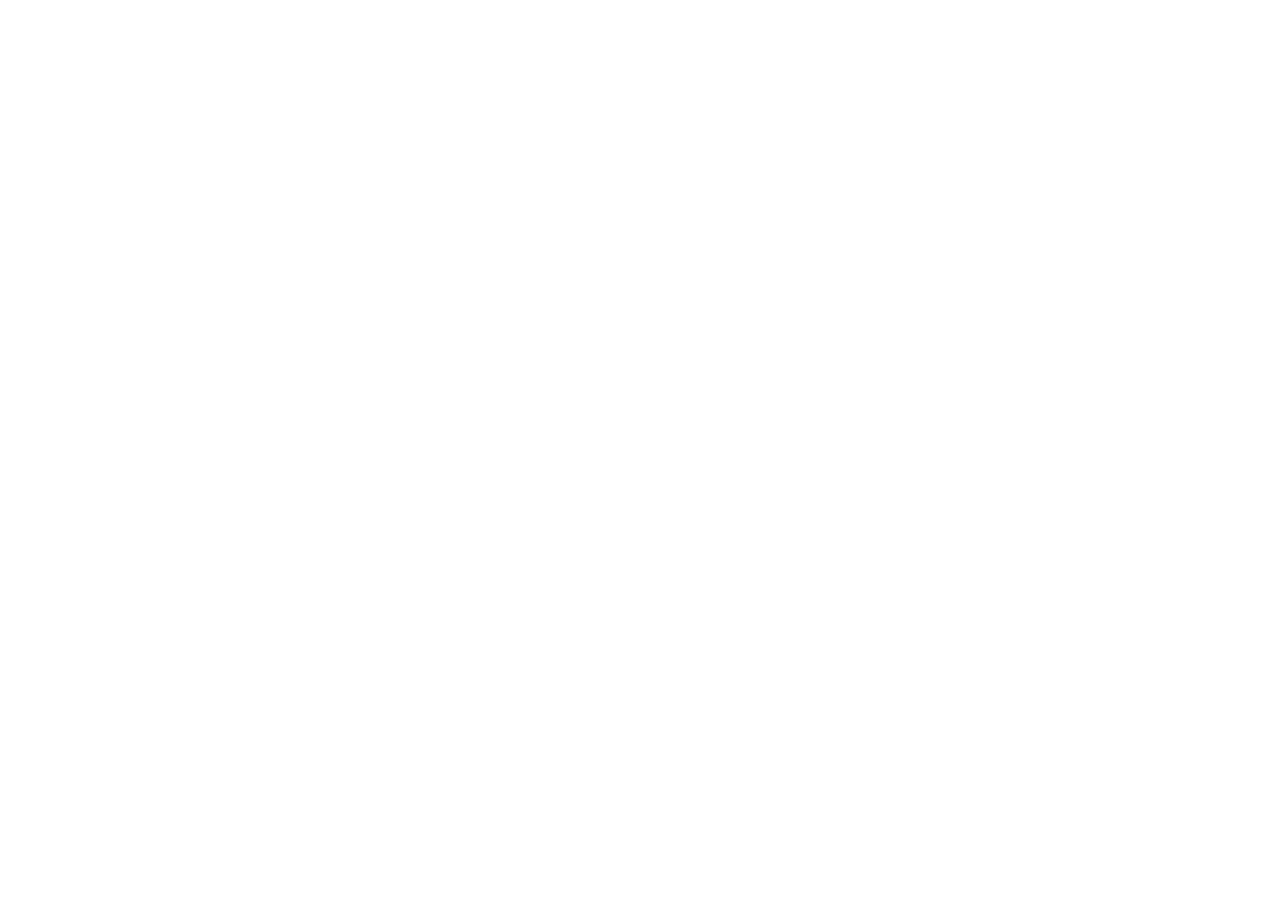
==== 02-progress-steps/index.html @ b9566a08 "Vanilla JS Projects init commit" ====
<!DOCTYPE html>
<html lang="en">
    <head>
        <meta charset="UTF-8" />
        <meta http-equiv="X-UA-Compatible" content="IE=edge" />
        <meta name="viewport" content="width=device-width, initial-scale=1.0" />
        <link rel="stylesheet" href="style.css" />
        <title>Progress steps</title>
    </head>
    <body>
        <script src="script.js"></script>
    </body>
</html>
---- 02-progress-steps/style.css ----
@import url('https//fonts.googleapis.com/css?family=Muli&display=swap');
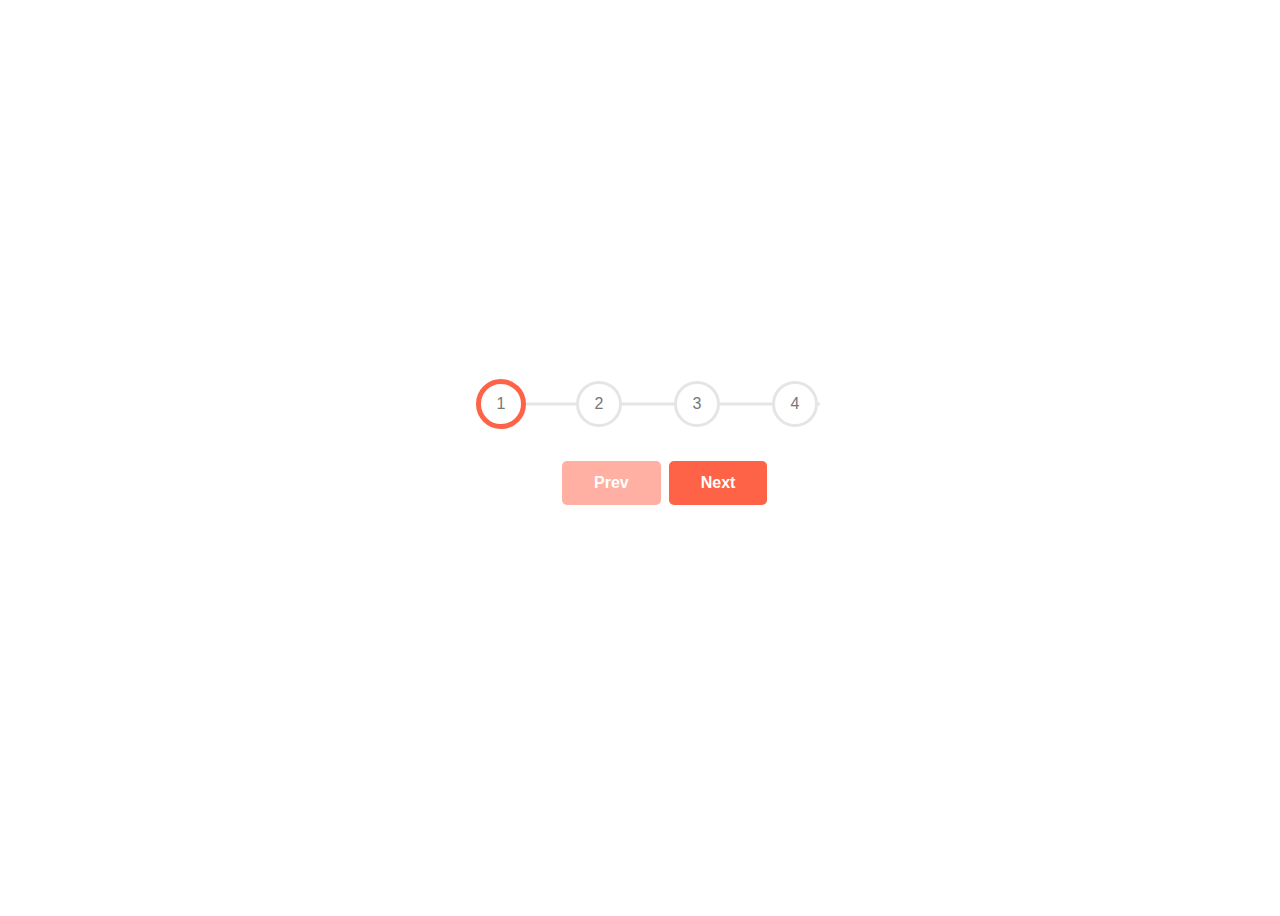
==== commit 5f099a89: "Second Project added" ====
--- a/02-progress-steps/index.html
+++ b/02-progress-steps/index.html
@@ -8,6 +8,19 @@
         <title>Progress steps</title>
     </head>
     <body>
+        <main id="main">
+            <div class="progress-wrapper">
+                <div class="circle active">1</div>
+                <div class="circle">2</div>
+                <div class="circle">3</div>
+                <div class="circle">4</div>
+                <div class="progress-bar"></div>
+            </div>
+            <div class="buttons">
+                <button id="prev" disabled>Prev</button>
+                <button id="next">Next</button>
+            </div>
+        </main>
         <script src="script.js"></script>
     </body>
 </html>
--- a/02-progress-steps/style.css
+++ b/02-progress-steps/style.css
@@ -1 +1,92 @@
 @import url('https//fonts.googleapis.com/css?family=Muli&display=swap');
+
+:root {
+    --progress-filled: tomato;
+    --progress-empty: #e5e5e5;
+}
+
+body {
+    display: grid;
+    align-items: center;
+    justify-items: center;
+    width: 100vw;
+    height: 100vh;
+    font-family: Muli, sans-serif;
+    color: #777;
+}
+
+.circle {
+    border: 3px solid var(--progress-empty);
+    background-color: #fff;
+    z-index: 0;
+    width: 40px;
+    height: 40px;
+    border-radius: 50%;
+    display: grid;
+    align-items: center;
+    justify-items: center;
+    transition: border-color 300ms ease-in 100ms;
+}
+
+.circle.active {
+    border-color: var(--progress-filled);
+    border-width: 5px;
+}
+
+.progress-wrapper {
+    display: grid;
+    gap: 3rem;
+    grid-template-columns: repeat(4, 1fr);
+    justify-items: center;
+    align-items: center;
+    position: relative;
+}
+
+.progress-bar,
+.progress-wrapper:before {
+    content: '';
+    background-color: var(--progress-empty);
+    height: 3px;
+    top: 50%;
+    left: 0;
+    width: 100%;
+    z-index: -1;
+    position: absolute;
+    grid-column: span 4;
+    transform: translateY(-50%);
+}
+
+.progress-bar {
+    background-color: var(--progress-filled);
+    width: 0%;
+    height: 5px;
+    transition: 300ms;
+}
+
+.buttons {
+    width: 50%;
+    margin: 2rem auto;
+    display: grid;
+    grid-template-columns: 1fr 1fr;
+    justify-items: center;
+    gap: 0.5rem;
+}
+
+.buttons button {
+    border: 0;
+    font-family: inherit;
+    padding: 0.8rem 2rem;
+    font-size: 1rem;
+    font-weight: 600;
+    display: grid;
+    align-items: center;
+    justify-items: center;
+    color: #fff;
+    background-color: var(--progress-filled);
+    border-radius: 5px;
+}
+
+.buttons button:disabled {
+    cursor: not-allowed;
+    opacity: 0.5;
+}
